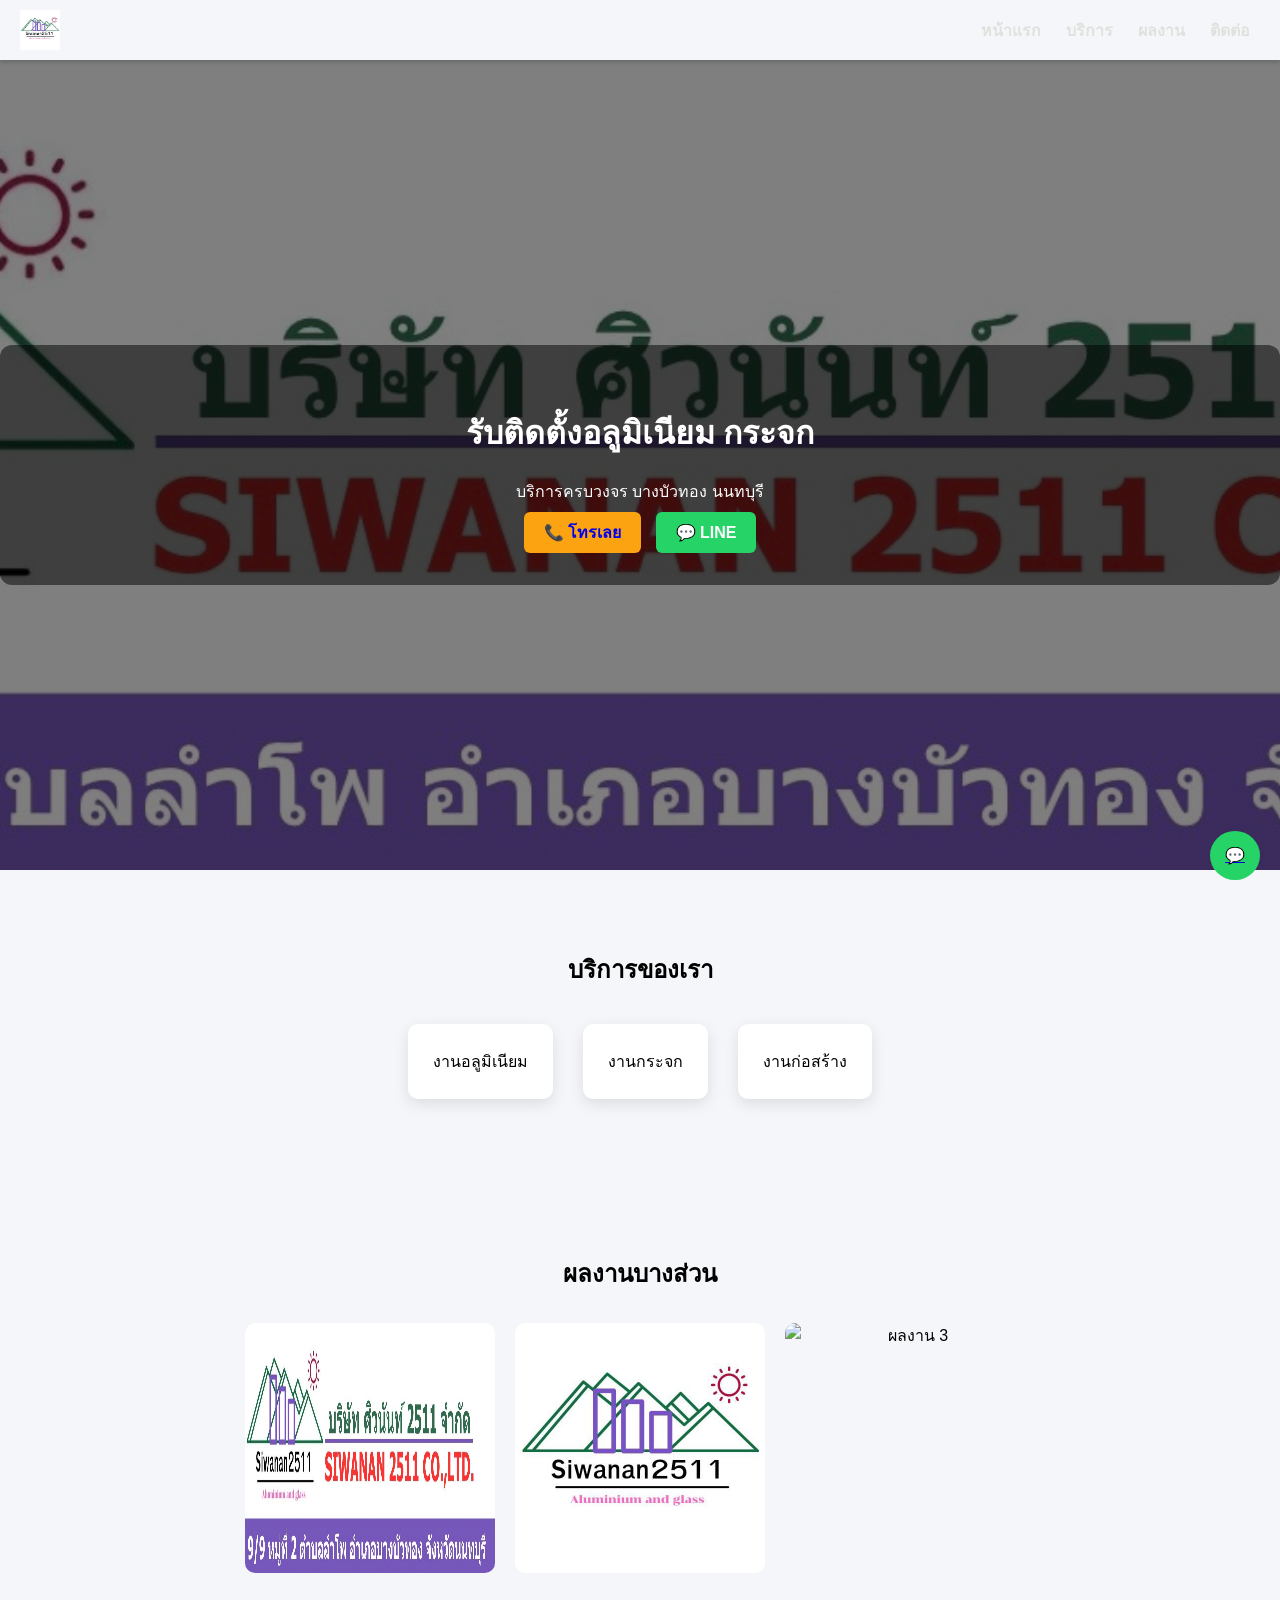
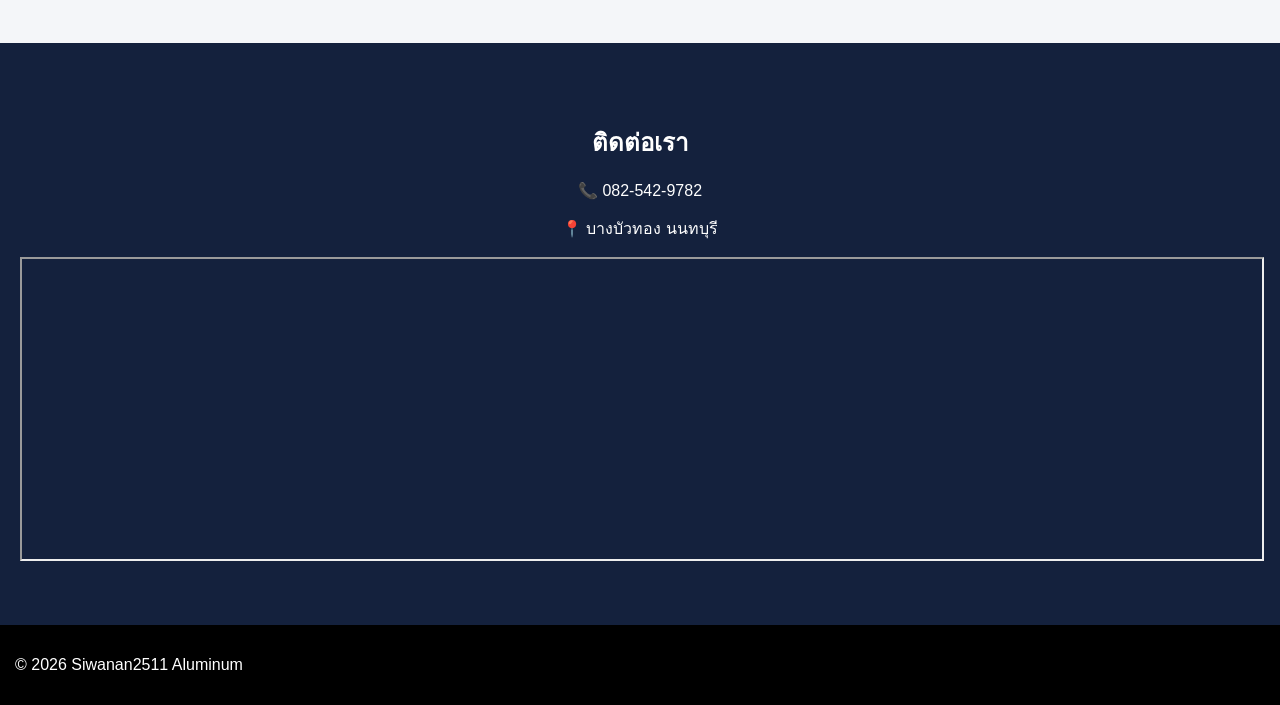
==== index.html @ dfc35857 "30/3/69" ====
<!DOCTYPE html>
<html lang="th">
<head>
<meta charset="UTF-8">
<meta name="viewport" content="width=device-width, initial-scale=1.0">
<title>Siwanan2511 Aluminum - หน้าแรก</title>
<link rel="stylesheet" href="style.css">
<style>
/* Body */
body {
    margin: 0;
    font-family: 'Segoe UI', Arial;
    background: #f4f6f9;
}

/* Navbar */
nav {
    display: flex;
    justify-content: space-between;
    align-items: center;
    padding: 0 20px;
    height: 60px;
    background-image: url('images/.jpg'); /* พื้นหลัง navbar */
    background-size: cover;
    background-position: center;
    color: white;
    position: sticky;
    top: 0;
    z-index: 1000;
    box-shadow: 0 2px 5px rgba(0,0,0,0.2);
}

/* โลโก้เป็นรูป */
nav .logo img {
    height: 40px; /* พอดีกับ navbar */
    display: block;
}

/* Menu */
.menu-toggle {
    display: none;
    font-size: 26px;
    cursor: pointer;
}

.nav-links {
    display: flex;
}

.nav-links a {
    color: #e0e1dd;
    margin-left: 15px;
    text-decoration: none;
    font-weight: bold;
}

/* Hero */
header {
    height: 90vh;
    background: linear-gradient(rgba(0,0,0,0.5), rgba(0,0,0,0.5)),
                url('images/ggez1.jpg');
    background-size: cover;
    background-position: center;
    color: white;
    display: flex;
    flex-direction: column;
    justify-content: center;
    text-align: center;
}

/* Overlay ข้อความ Hero */
.hero-overlay {
    background-color: rgba(0,0,0,0.5);
    padding: 40px 20px;
    border-radius: 12px;
    display: inline-block;
}

/* Buttons */
.btn {
    background: #fca311;
    padding: 12px 20px;
    margin: 5px;
    text-decoration: none;
    border-radius: 6px;
    font-weight: bold;
}

.green {
    background: #25d366;
    color: white;
}

/* Section */
section {
    padding: 60px 20px;
    text-align: center;
}

/* Grid */
.grid {
    display: flex;
    justify-content: center;
    flex-wrap: wrap;
}

.card {
    background: white;
    margin: 15px;
    padding: 25px;
    border-radius: 10px;
    box-shadow: 0 5px 15px rgba(0,0,0,0.1);
}

/* Images */
.grid img {
    width: 250px;
    margin: 10px;
    border-radius: 10px;
}

/* Contact */
#contact {
    background: #14213d;
    color: white;
}

/* Floating */
.float {
    position: fixed;
    bottom: 20px;
    right: 20px;
    background: #25d366;
    padding: 15px;
    border-radius: 50%;
}

/* Footer */
footer {
    background: #000;
    color: white;
    padding: 15px;
}

/* 📱 Mobile */
@media (max-width: 600px) {
    .menu-toggle {
        display: block;
        color: white;
    }

    .nav-links {
        position: absolute;
        top: 60px;
        right: 0;
        background: rgba(0,0,0,0.7);
        width: 100%;
        display: none;
        flex-direction: column;
    }

    .nav-links.show {
        display: flex;
    }

    header {
        height: auto;
        padding: 60px 15px;
    }

    .grid img {
        width: 90%;
    }
}

/* 🎬 Animation */
.fade {
    opacity: 0;
    transform: translateY(30px);
    transition: 0.6s;
}

.fade.show {
    opacity: 1;
    transform: translateY(0);
}
</style>
</head>
<body>

<!-- Navbar -->
<nav>
    <a href="index.html" class="logo">
        <img src="images/ggez2.jpg" alt="Siwanan2511 Logo">
    </a>
    <div class="menu-toggle" onclick="toggleMenu()">☰</div>
    <div class="nav-links" id="navLinks">
        <a href="#home">หน้าแรก</a>
        <a href="services.html">บริการ</a>
        <a href="work.html">ผลงาน</a>
        <a href="#contact">ติดต่อ</a>
    </div>
</nav>

<!-- Hero -->
<header id="home">
    <div class="hero-overlay">
        <h1>รับติดตั้งอลูมิเนียม กระจก</h1>
        <p>บริการครบวงจร บางบัวทอง นนทบุรี</p>
        <div>
            <a href="tel:0825429782" class="btn">📞 โทรเลย</a>
            <a href="https://line.me/ti/p/~siwanan2511" class="btn green">💬 LINE</a>
        </div>
    </div>
</header>

<!-- Services Preview -->
<section class="fade">
    <h2>บริการของเรา</h2>
    <div class="grid">
        <div class="card">งานอลูมิเนียม</div>
        <div class="card">งานกระจก</div>
        <div class="card">งานก่อสร้าง</div>
    </div>
</section>

<!-- Work Preview -->
<section class="fade">
    <h2>ผลงานบางส่วน</h2>
    <div class="grid">
        <img src="images/ggez1.jpg" alt="ผลงาน 1">
        <img src="images/ggez2.jpg" alt="ผลงาน 2">
        <img src="images/work3.jpg" alt="ผลงาน 3">
    </div>
</section>

<!-- Contact -->
<section id="contact" class="fade">
    <h2>ติดต่อเรา</h2>
    <p>📞 082-542-9782</p>
    <p>📍 บางบัวทอง นนทบุรี</p>
    <iframe 
        src="https://www.google.com/maps?q=13.9518981,100.439884&z=18&output=embed"
        width="100%" height="300">
    </iframe>
</section>

<!-- Floating LINE -->
<a href="https://line.me/ti/p/~siwanan2511" class="float">💬</a>

<!-- Footer -->
<footer>
    <p>© 2026 Siwanan2511 Aluminum</p>
</footer>

<!-- Script -->
<script>
function toggleMenu() {
    document.getElementById("navLinks").classList.toggle("show");
}

// Fade animation
const observer = new IntersectionObserver(entries => {
    entries.forEach(entry => {
        if(entry.isIntersecting){
            entry.target.classList.add("show");
        }
    });
});

document.querySelectorAll(".fade").forEach(el => observer.observe(el));
</script>
</body>
</html>
---- style.css ----
body {
    margin: 0;
    font-family: 'Segoe UI', Arial;
    background: #f4f6f9;
}

/* Navbar */
nav {
    display: flex;
    justify-content: space-between;
    padding: 15px 20px;
    background-image: url('images/ggez1.jpg'); /* เปลี่ยนจากสีฟ้าเป็นรูป ggez1 */
    background-size: cover;
    background-position: center;
    color: white;
    position: sticky;
    top: 0;
    height: 60px; /* ย่อให้พอดี */
    z-index: 1000;
    box-shadow: 0 2px 5px rgba(0,0,0,0.2);
}

.logo {
    color: white;
}

/* Menu */
.menu-toggle {
    display: none;
    font-size: 26px;
    cursor: pointer;
}

.nav-links {
    display: flex;
}

.nav-links a {
    color: #e0e1dd;
    margin: 10px;
    text-decoration: none;
}

/* Hero */
header {
    height: 90vh;
    background: linear-gradient(rgba(0,0,0,0.5), rgba(0,0,0,0.5)),
                url('images/ggez1.jpg'); /* เปลี่ยน Hero เป็น ggez1 */
    background-size: cover;
    background-position: center;
    color: white;
    display: flex;
    flex-direction: column;
    justify-content: center;
    text-align: center;
}

/* Hero Overlay ข้อความ */
.hero-overlay {
    background-color: rgba(0,0,0,0.5);
    padding: 40px 20px;
    border-radius: 12px;
    display: inline-block;
}

/* Buttons */
.btn {
    background: #fca311;
    padding: 12px 20px;
    margin: 5px;
    text-decoration: none;
    border-radius: 6px;
    font-weight: bold;
}

.green {
    background: #25d366;
    color: white;
}

/* Section */
section {
    padding: 60px 20px;
    text-align: center;
}

/* Grid */
.grid {
    display: flex;
    justify-content: center;
    flex-wrap: wrap;
}

.card {
    background: white;
    margin: 15px;
    padding: 25px;
    border-radius: 10px;
    box-shadow: 0 5px 15px rgba(0,0,0,0.1);
}

/* Images */
.grid img {
    width: 250px;
    margin: 10px;
    border-radius: 10px;
}

/* Contact */
#contact {
    background: #14213d;
    color: white;
}

/* Floating */
.float {
    position: fixed;
    bottom: 20px;
    right: 20px;
    background: #25d366;
    padding: 15px;
    border-radius: 50%;
}

/* Footer */
footer {
    background: #000;
    color: white;
    padding: 15px;
}

/* 📱 Mobile */
@media (max-width: 600px) {

    .menu-toggle {
        display: block;
        color: white;
    }

    .nav-links {
        position: absolute;
        top: 60px;
        right: 0;
        background: rgba(0,0,0,0.7); /* ปรับให้พื้นหลังเมนูมือถือโปร่ง */
        width: 100%;
        display: none;
        flex-direction: column;
    }

    .nav-links.show {
        display: flex;
    }

    header {
        height: auto;
        padding: 60px 15px;
    }

    .grid img {
        width: 90%;
    }
}

/* 🎬 Animation */
.fade {
    opacity: 0;
    transform: translateY(30px);
    transition: 0.6s;
}

.fade.show {
    opacity: 1;
    transform: translateY(0);
}
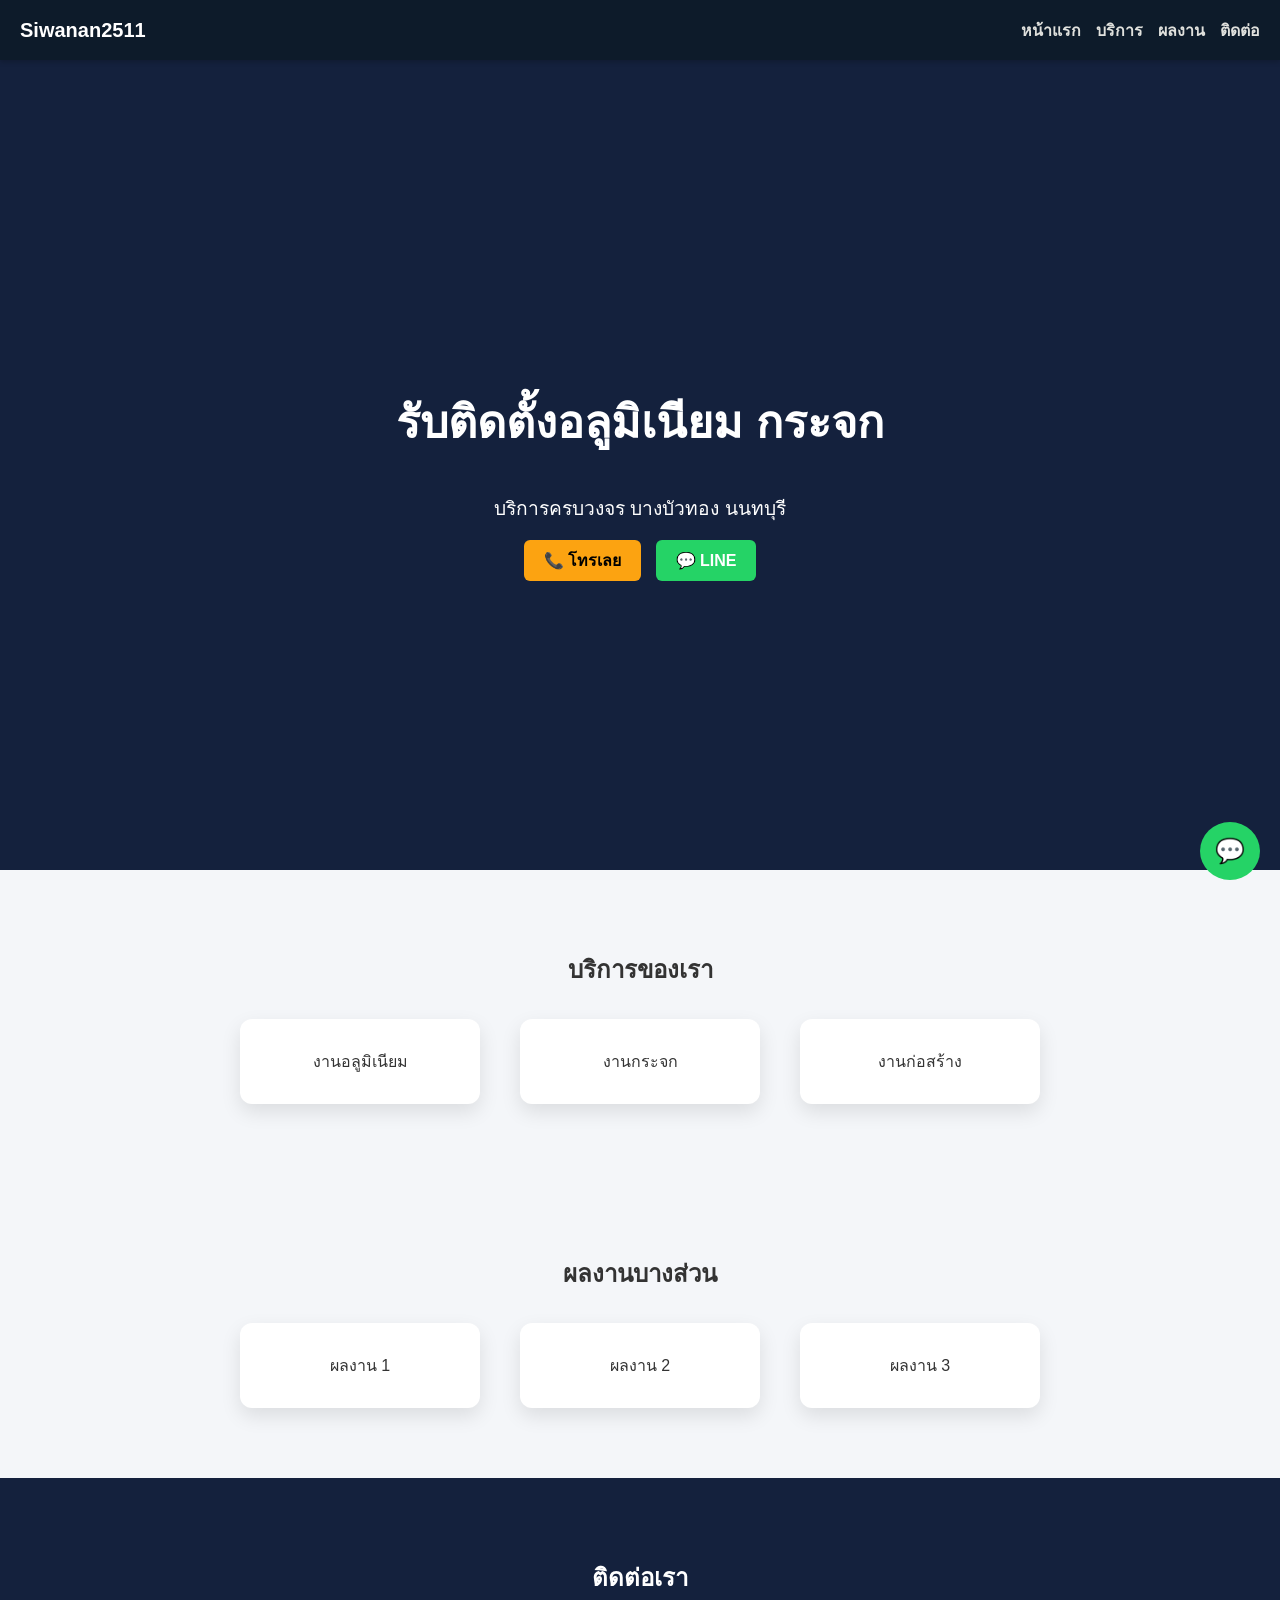
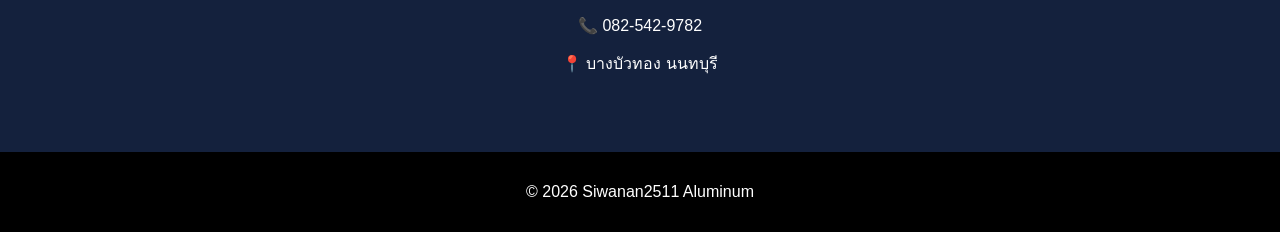
==== commit 69b3fc20: "30/3/69" ====
--- a/index.html
+++ b/index.html
@@ -4,13 +4,13 @@
 <meta charset="UTF-8">
 <meta name="viewport" content="width=device-width, initial-scale=1.0">
 <title>Siwanan2511 Aluminum - หน้าแรก</title>
-<link rel="stylesheet" href="style.css">
 <style>
 /* Body */
 body {
     margin: 0;
-    font-family: 'Segoe UI', Arial;
+    font-family: 'Segoe UI', Arial, sans-serif;
     background: #f4f6f9;
+    color: #333;
 }
 
 /* Navbar */
@@ -20,9 +20,7 @@
     align-items: center;
     padding: 0 20px;
     height: 60px;
-    background-image: url('images/.jpg'); /* พื้นหลัง navbar */
-    background-size: cover;
-    background-position: center;
+    background-color: #0d1b2a; /* สี navbar */
     color: white;
     position: sticky;
     top: 0;
@@ -30,10 +28,9 @@
     box-shadow: 0 2px 5px rgba(0,0,0,0.2);
 }
 
-/* โลโก้เป็นรูป */
-nav .logo img {
-    height: 40px; /* พอดีกับ navbar */
-    display: block;
+nav .logo {
+    font-weight: bold;
+    font-size: 20px;
 }
 
 /* Menu */
@@ -57,23 +54,23 @@
 /* Hero */
 header {
     height: 90vh;
-    background: linear-gradient(rgba(0,0,0,0.5), rgba(0,0,0,0.5)),
-                url('images/ggez1.jpg');
-    background-size: cover;
-    background-position: center;
+    background-color: #14213d; /* สีพื้น Hero */
     color: white;
     display: flex;
     flex-direction: column;
     justify-content: center;
     text-align: center;
-}
-
-/* Overlay ข้อความ Hero */
-.hero-overlay {
-    background-color: rgba(0,0,0,0.5);
-    padding: 40px 20px;
-    border-radius: 12px;
-    display: inline-block;
+    padding: 0 20px;
+}
+
+header h1 {
+    font-size: 2.8rem;
+    margin-bottom: 15px;
+}
+
+header p {
+    font-size: 1.2rem;
+    margin-bottom: 25px;
 }
 
 /* Buttons */
@@ -84,6 +81,12 @@
     text-decoration: none;
     border-radius: 6px;
     font-weight: bold;
+    color: #000;
+    transition: 0.3s;
+}
+
+.btn:hover {
+    opacity: 0.9;
 }
 
 .green {
@@ -102,21 +105,23 @@
     display: flex;
     justify-content: center;
     flex-wrap: wrap;
+    gap: 20px;
 }
 
 .card {
     background: white;
-    margin: 15px;
-    padding: 25px;
-    border-radius: 10px;
-    box-shadow: 0 5px 15px rgba(0,0,0,0.1);
-}
-
-/* Images */
-.grid img {
-    width: 250px;
     margin: 10px;
-    border-radius: 10px;
+    padding: 30px 20px;
+    border-radius: 12px;
+    box-shadow: 0 8px 20px rgba(0,0,0,0.1);
+    min-width: 200px;
+    max-width: 300px;
+    transition: 0.3s;
+}
+
+.card:hover {
+    transform: translateY(-5px);
+    box-shadow: 0 12px 25px rgba(0,0,0,0.15);
 }
 
 /* Contact */
@@ -125,7 +130,7 @@
     color: white;
 }
 
-/* Floating */
+/* Floating LINE */
 .float {
     position: fixed;
     bottom: 20px;
@@ -133,6 +138,8 @@
     background: #25d366;
     padding: 15px;
     border-radius: 50%;
+    text-decoration: none;
+    font-size: 24px;
 }
 
 /* Footer */
@@ -140,6 +147,7 @@
     background: #000;
     color: white;
     padding: 15px;
+    text-align: center;
 }
 
 /* 📱 Mobile */
@@ -153,27 +161,32 @@
         position: absolute;
         top: 60px;
         right: 0;
-        background: rgba(0,0,0,0.7);
+        background: rgba(0,0,0,0.8);
         width: 100%;
         display: none;
         flex-direction: column;
+        padding: 15px 0;
     }
 
     .nav-links.show {
         display: flex;
     }
 
-    header {
-        height: auto;
-        padding: 60px 15px;
-    }
-
-    .grid img {
-        width: 90%;
-    }
-}
-
-/* 🎬 Animation */
+    header h1 {
+        font-size: 2rem;
+    }
+
+    header p {
+        font-size: 1rem;
+    }
+
+    .grid {
+        flex-direction: column;
+        align-items: center;
+    }
+}
+
+/* 🎬 Fade animation */
 .fade {
     opacity: 0;
     transform: translateY(30px);
@@ -190,32 +203,28 @@
 
 <!-- Navbar -->
 <nav>
-    <a href="index.html" class="logo">
-        <img src="images/ggez2.jpg" alt="Siwanan2511 Logo">
-    </a>
+    <div class="logo">Siwanan2511</div>
     <div class="menu-toggle" onclick="toggleMenu()">☰</div>
     <div class="nav-links" id="navLinks">
         <a href="#home">หน้าแรก</a>
-        <a href="services.html">บริการ</a>
-        <a href="work.html">ผลงาน</a>
+        <a href="#services">บริการ</a>
+        <a href="#work">ผลงาน</a>
         <a href="#contact">ติดต่อ</a>
     </div>
 </nav>
 
 <!-- Hero -->
 <header id="home">
-    <div class="hero-overlay">
-        <h1>รับติดตั้งอลูมิเนียม กระจก</h1>
-        <p>บริการครบวงจร บางบัวทอง นนทบุรี</p>
-        <div>
-            <a href="tel:0825429782" class="btn">📞 โทรเลย</a>
-            <a href="https://line.me/ti/p/~siwanan2511" class="btn green">💬 LINE</a>
-        </div>
+    <h1>รับติดตั้งอลูมิเนียม กระจก</h1>
+    <p>บริการครบวงจร บางบัวทอง นนทบุรี</p>
+    <div>
+        <a href="tel:0825429782" class="btn">📞 โทรเลย</a>
+        <a href="https://line.me/ti/p/~siwanan2511" class="btn green">💬 LINE</a>
     </div>
 </header>
 
-<!-- Services Preview -->
-<section class="fade">
+<!-- Services -->
+<section id="services" class="fade">
     <h2>บริการของเรา</h2>
     <div class="grid">
         <div class="card">งานอลูมิเนียม</div>
@@ -224,13 +233,13 @@
     </div>
 </section>
 
-<!-- Work Preview -->
-<section class="fade">
+<!-- Work -->
+<section id="work" class="fade">
     <h2>ผลงานบางส่วน</h2>
     <div class="grid">
-        <img src="images/ggez1.jpg" alt="ผลงาน 1">
-        <img src="images/ggez2.jpg" alt="ผลงาน 2">
-        <img src="images/work3.jpg" alt="ผลงาน 3">
+        <div class="card">ผลงาน 1</div>
+        <div class="card">ผลงาน 2</div>
+        <div class="card">ผลงาน 3</div>
     </div>
 </section>
 
@@ -239,10 +248,6 @@
     <h2>ติดต่อเรา</h2>
     <p>📞 082-542-9782</p>
     <p>📍 บางบัวทอง นนทบุรี</p>
-    <iframe 
-        src="https://www.google.com/maps?q=13.9518981,100.439884&z=18&output=embed"
-        width="100%" height="300">
-    </iframe>
 </section>
 
 <!-- Floating LINE -->
@@ -253,7 +258,6 @@
     <p>© 2026 Siwanan2511 Aluminum</p>
 </footer>
 
-<!-- Script -->
 <script>
 function toggleMenu() {
     document.getElementById("navLinks").classList.toggle("show");
@@ -267,7 +271,6 @@
         }
     });
 });
-
 document.querySelectorAll(".fade").forEach(el => observer.observe(el));
 </script>
 </body>
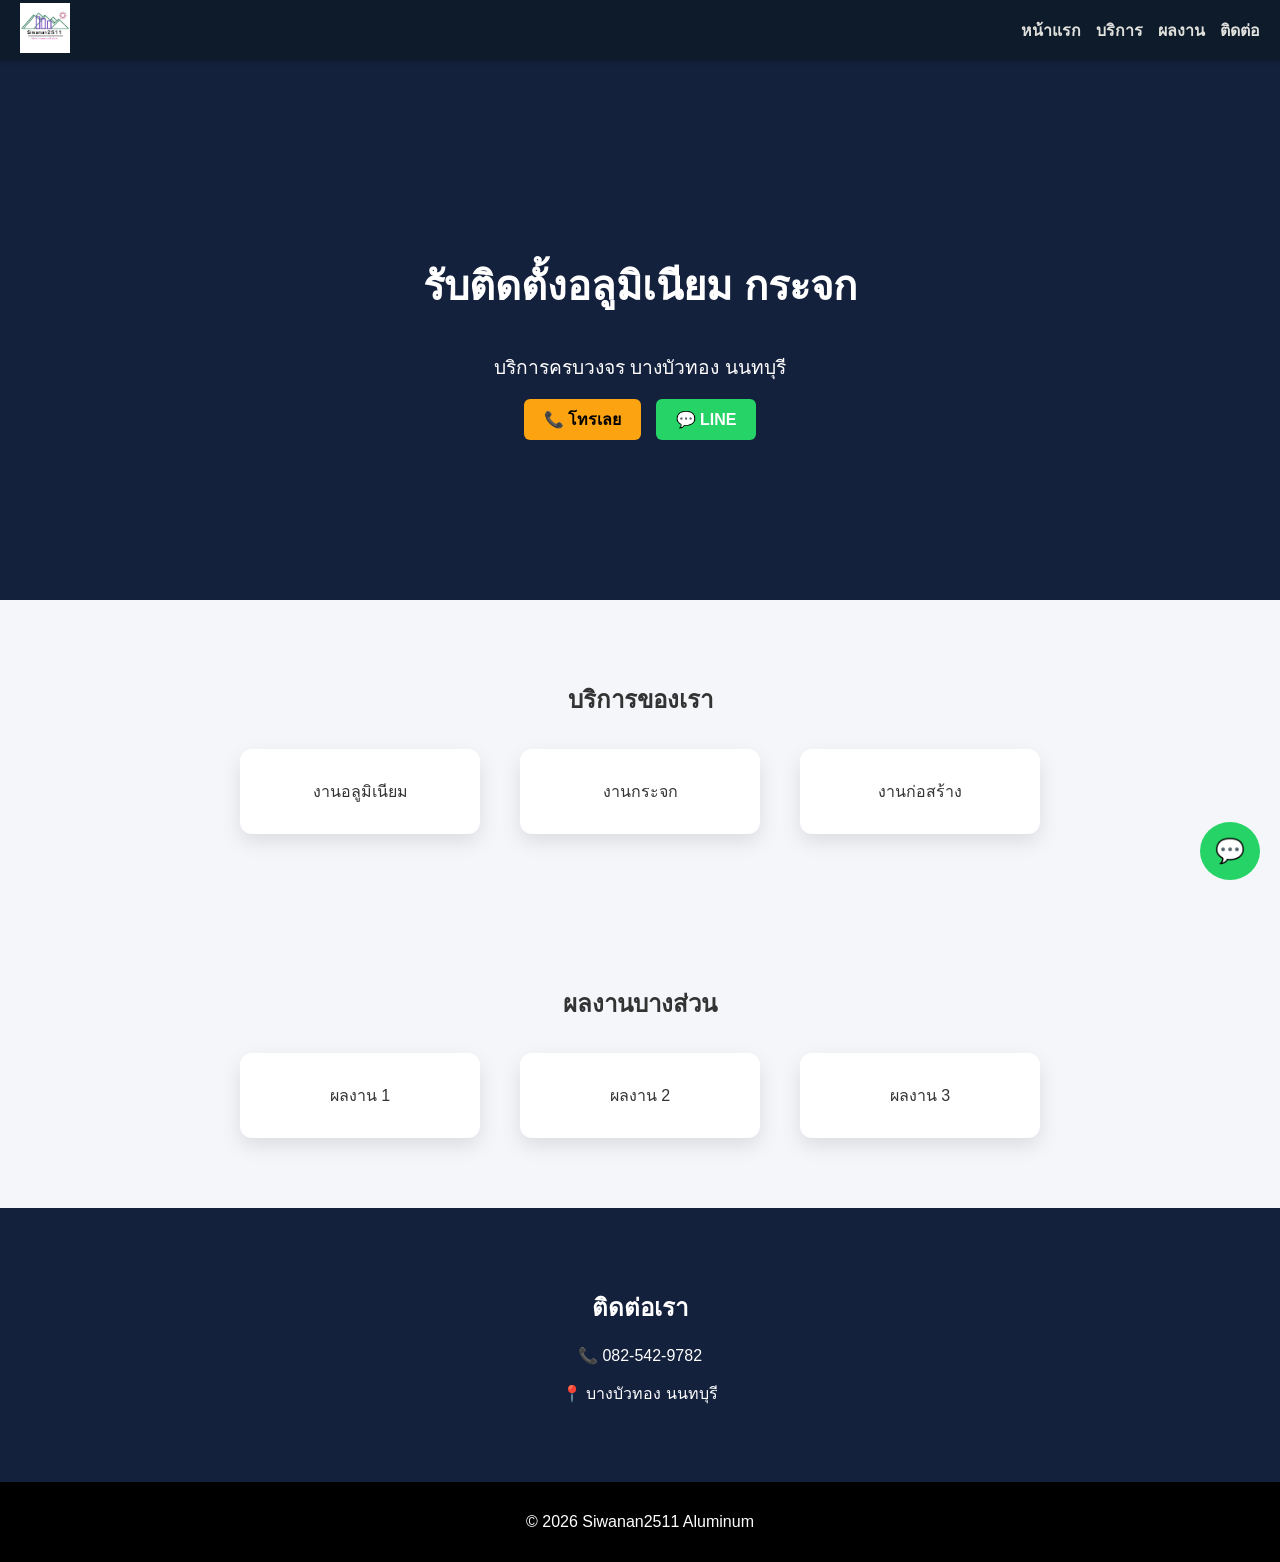
==== commit 03a5757d: "30/3/69" ====
--- a/index.html
+++ b/index.html
@@ -20,7 +20,7 @@
     align-items: center;
     padding: 0 20px;
     height: 60px;
-    background-color: #0d1b2a; /* สี navbar */
+    background-color: #0d1b2a;
     color: white;
     position: sticky;
     top: 0;
@@ -28,9 +28,9 @@
     box-shadow: 0 2px 5px rgba(0,0,0,0.2);
 }
 
-nav .logo {
-    font-weight: bold;
-    font-size: 20px;
+nav .logo img {
+    height: 50px;
+    max-width: 150px;
 }
 
 /* Menu */
@@ -53,8 +53,8 @@
 
 /* Hero */
 header {
-    height: 90vh;
-    background-color: #14213d; /* สีพื้น Hero */
+    height: 60vh;
+    background-color: #14213d;
     color: white;
     display: flex;
     flex-direction: column;
@@ -64,7 +64,7 @@
 }
 
 header h1 {
-    font-size: 2.8rem;
+    font-size: 2.5rem;
     margin-bottom: 15px;
 }
 
@@ -94,7 +94,7 @@
     color: white;
 }
 
-/* Section */
+/* Sections */
 section {
     padding: 60px 20px;
     text-align: center;
@@ -161,7 +161,7 @@
         position: absolute;
         top: 60px;
         right: 0;
-        background: rgba(0,0,0,0.8);
+        background: rgba(0,0,0,0.9);
         width: 100%;
         display: none;
         flex-direction: column;
@@ -186,7 +186,7 @@
     }
 }
 
-/* 🎬 Fade animation */
+/* Fade animation */
 .fade {
     opacity: 0;
     transform: translateY(30px);
@@ -203,7 +203,9 @@
 
 <!-- Navbar -->
 <nav>
-    <div class="logo">Siwanan2511</div>
+    <a href="#home" class="logo">
+        <img src="images/ggez2.jpg" alt="Siwanan2511 Logo">
+    </a>
     <div class="menu-toggle" onclick="toggleMenu()">☰</div>
     <div class="nav-links" id="navLinks">
         <a href="#home">หน้าแรก</a>
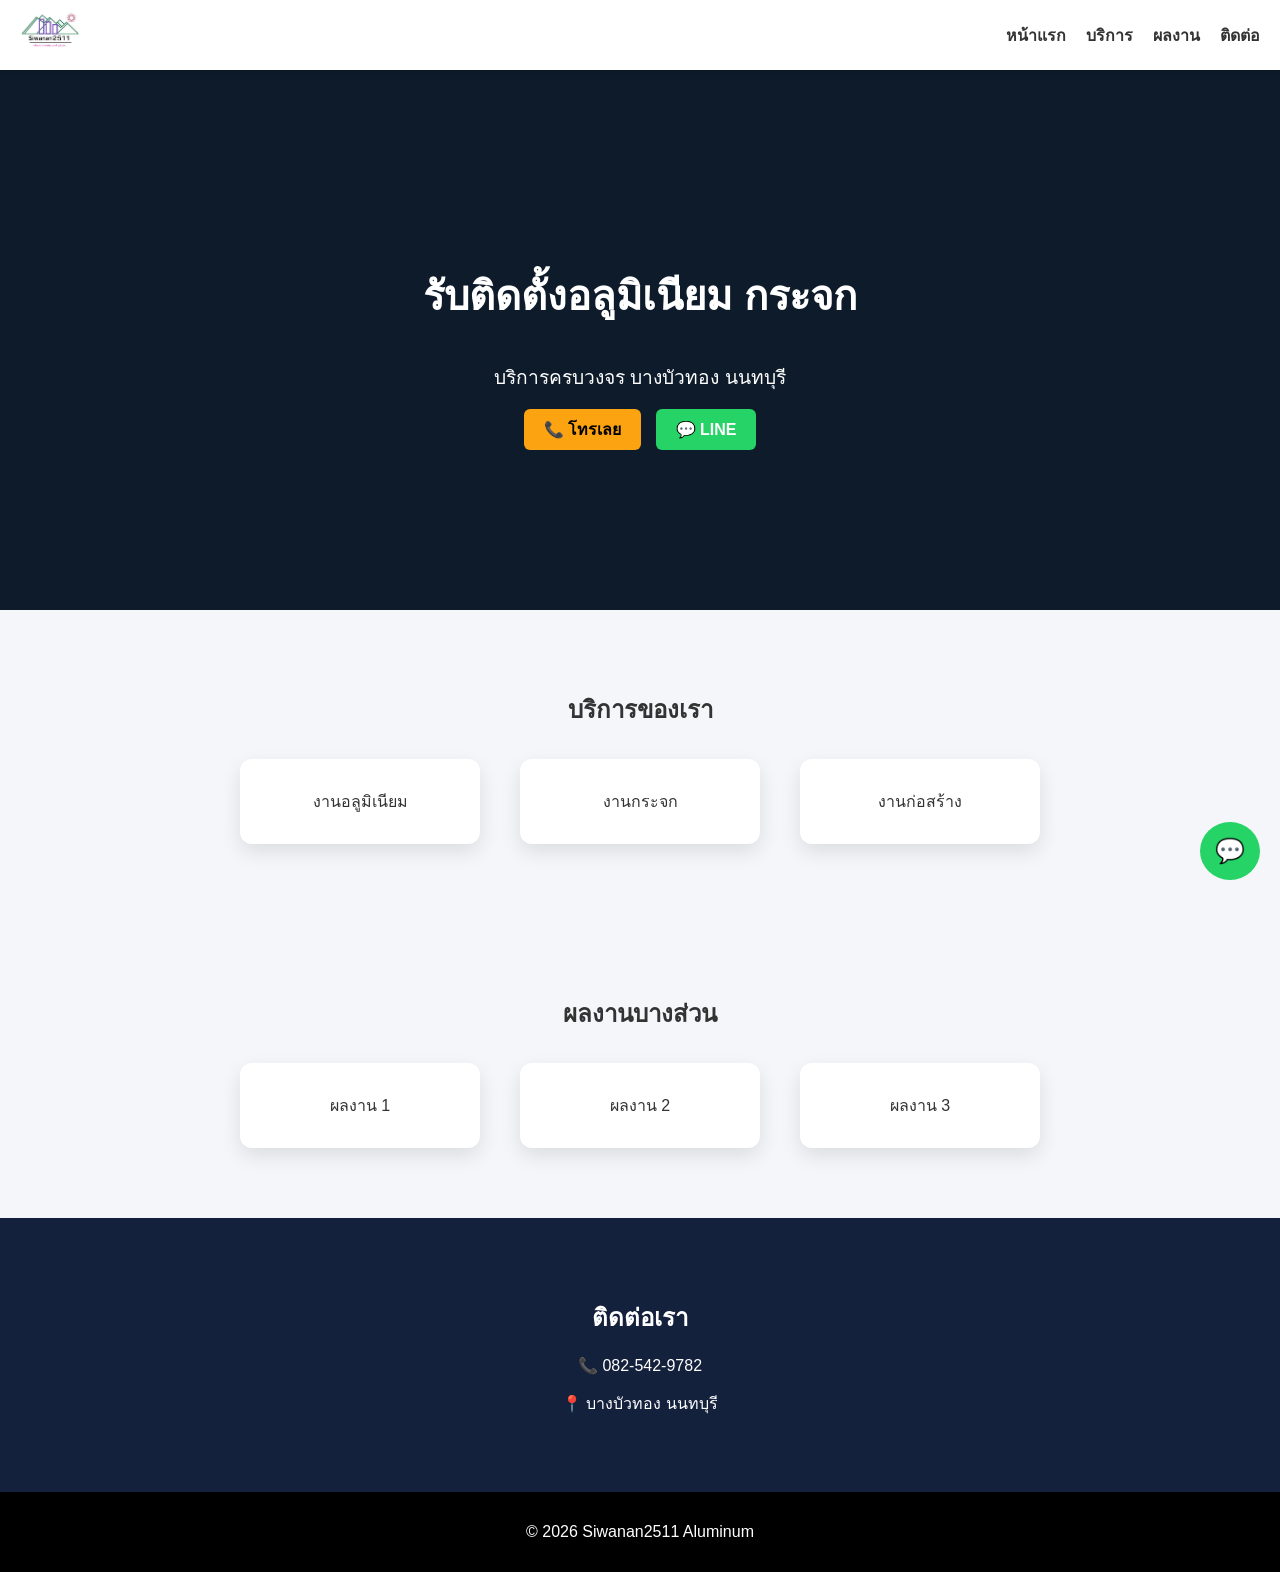
==== commit 982ec67e: "30/3/69" ====
--- a/index.html
+++ b/index.html
@@ -19,17 +19,16 @@
     justify-content: space-between;
     align-items: center;
     padding: 0 20px;
-    height: 60px;
-    background-color: #0d1b2a;
-    color: white;
+    height: 70px;
+    background-color: #ffffff; /* สีพื้นสว่างเพื่อให้โลโก้เด่น */
+    box-shadow: 0 2px 6px rgba(0,0,0,0.15);
     position: sticky;
     top: 0;
     z-index: 1000;
-    box-shadow: 0 2px 5px rgba(0,0,0,0.2);
 }
 
 nav .logo img {
-    height: 50px;
+    height: 60px; /* ทำให้โลโก้เด่นขึ้น */
     max-width: 150px;
 }
 
@@ -38,27 +37,35 @@
     display: none;
     font-size: 26px;
     cursor: pointer;
+    color: #333;
 }
 
 .nav-links {
     display: flex;
+    align-items: center;
 }
 
 .nav-links a {
-    color: #e0e1dd;
-    margin-left: 15px;
+    color: #333;
+    margin-left: 20px;
     text-decoration: none;
     font-weight: bold;
+    transition: 0.3s;
+}
+
+.nav-links a:hover {
+    color: #fca311;
 }
 
 /* Hero */
 header {
     height: 60vh;
-    background-color: #14213d;
+    background-color: #0d1b2a; /* สีพื้นเข้มให้ตัดกับโลโก้ */
     color: white;
     display: flex;
     flex-direction: column;
     justify-content: center;
+    align-items: center;
     text-align: center;
     padding: 0 20px;
 }
@@ -154,18 +161,18 @@
 @media (max-width: 600px) {
     .menu-toggle {
         display: block;
-        color: white;
     }
 
     .nav-links {
         position: absolute;
-        top: 60px;
+        top: 70px;
         right: 0;
-        background: rgba(0,0,0,0.9);
+        background: white;
         width: 100%;
         display: none;
         flex-direction: column;
         padding: 15px 0;
+        box-shadow: 0 2px 6px rgba(0,0,0,0.15);
     }
 
     .nav-links.show {
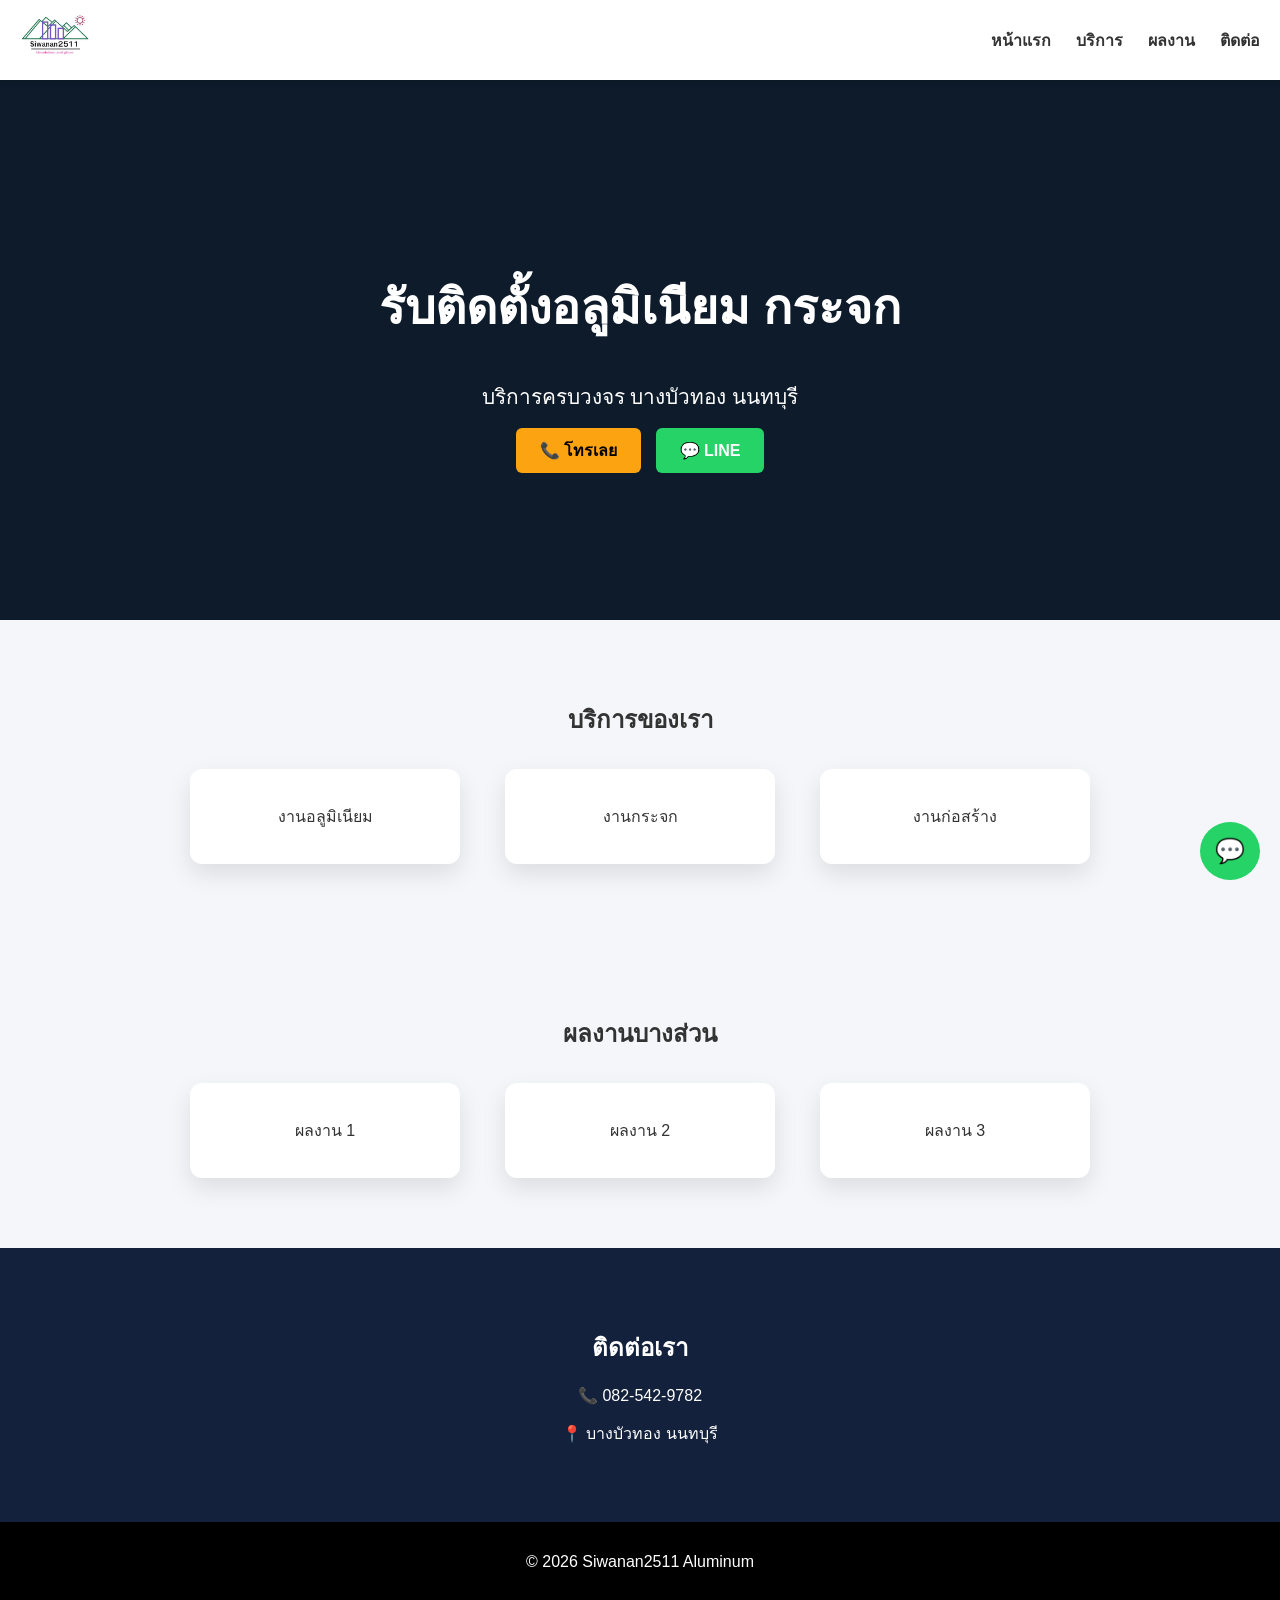
==== commit 3168e6bb: "30/3/69" ====
--- a/index.html
+++ b/index.html
@@ -3,9 +3,8 @@
 <head>
 <meta charset="UTF-8">
 <meta name="viewport" content="width=device-width, initial-scale=1.0">
-<title>Siwanan2511 Aluminum - หน้าแรก</title>
+<title>Siwanan2511 Aluminum</title>
 <style>
-/* Body */
 body {
     margin: 0;
     font-family: 'Segoe UI', Arial, sans-serif;
@@ -19,8 +18,8 @@
     justify-content: space-between;
     align-items: center;
     padding: 0 20px;
-    height: 70px;
-    background-color: #ffffff; /* สีพื้นสว่างเพื่อให้โลโก้เด่น */
+    height: 80px; /* สูงขึ้นให้โลโก้ใหญ่ขึ้น */
+    background-color: #ffffff;
     box-shadow: 0 2px 6px rgba(0,0,0,0.15);
     position: sticky;
     top: 0;
@@ -28,14 +27,14 @@
 }
 
 nav .logo img {
-    height: 60px; /* ทำให้โลโก้เด่นขึ้น */
-    max-width: 150px;
+    height: 70px; /* โลโก้ใหญ่ขึ้น */
+    max-width: 180px;
 }
 
 /* Menu */
 .menu-toggle {
     display: none;
-    font-size: 26px;
+    font-size: 28px;
     cursor: pointer;
     color: #333;
 }
@@ -47,7 +46,7 @@
 
 .nav-links a {
     color: #333;
-    margin-left: 20px;
+    margin-left: 25px;
     text-decoration: none;
     font-weight: bold;
     transition: 0.3s;
@@ -60,7 +59,7 @@
 /* Hero */
 header {
     height: 60vh;
-    background-color: #0d1b2a; /* สีพื้นเข้มให้ตัดกับโลโก้ */
+    background-color: #0d1b2a;
     color: white;
     display: flex;
     flex-direction: column;
@@ -71,19 +70,19 @@
 }
 
 header h1 {
-    font-size: 2.5rem;
+    font-size: 3rem; /* ตัวใหญ่ขึ้น */
     margin-bottom: 15px;
 }
 
 header p {
-    font-size: 1.2rem;
+    font-size: 1.3rem;
     margin-bottom: 25px;
 }
 
 /* Buttons */
 .btn {
     background: #fca311;
-    padding: 12px 20px;
+    padding: 14px 24px;
     margin: 5px;
     text-decoration: none;
     border-radius: 6px;
@@ -112,23 +111,23 @@
     display: flex;
     justify-content: center;
     flex-wrap: wrap;
-    gap: 20px;
+    gap: 25px;
 }
 
 .card {
     background: white;
     margin: 10px;
-    padding: 30px 20px;
+    padding: 35px 25px;
     border-radius: 12px;
-    box-shadow: 0 8px 20px rgba(0,0,0,0.1);
-    min-width: 200px;
-    max-width: 300px;
+    box-shadow: 0 10px 25px rgba(0,0,0,0.1);
+    min-width: 220px;
+    max-width: 320px;
     transition: 0.3s;
 }
 
 .card:hover {
-    transform: translateY(-5px);
-    box-shadow: 0 12px 25px rgba(0,0,0,0.15);
+    transform: translateY(-7px);
+    box-shadow: 0 14px 30px rgba(0,0,0,0.15);
 }
 
 /* Contact */
@@ -157,7 +156,7 @@
     text-align: center;
 }
 
-/* 📱 Mobile */
+/* Mobile */
 @media (max-width: 600px) {
     .menu-toggle {
         display: block;
@@ -165,7 +164,7 @@
 
     .nav-links {
         position: absolute;
-        top: 70px;
+        top: 80px;
         right: 0;
         background: white;
         width: 100%;
@@ -180,7 +179,7 @@
     }
 
     header h1 {
-        font-size: 2rem;
+        font-size: 2.2rem;
     }
 
     header p {
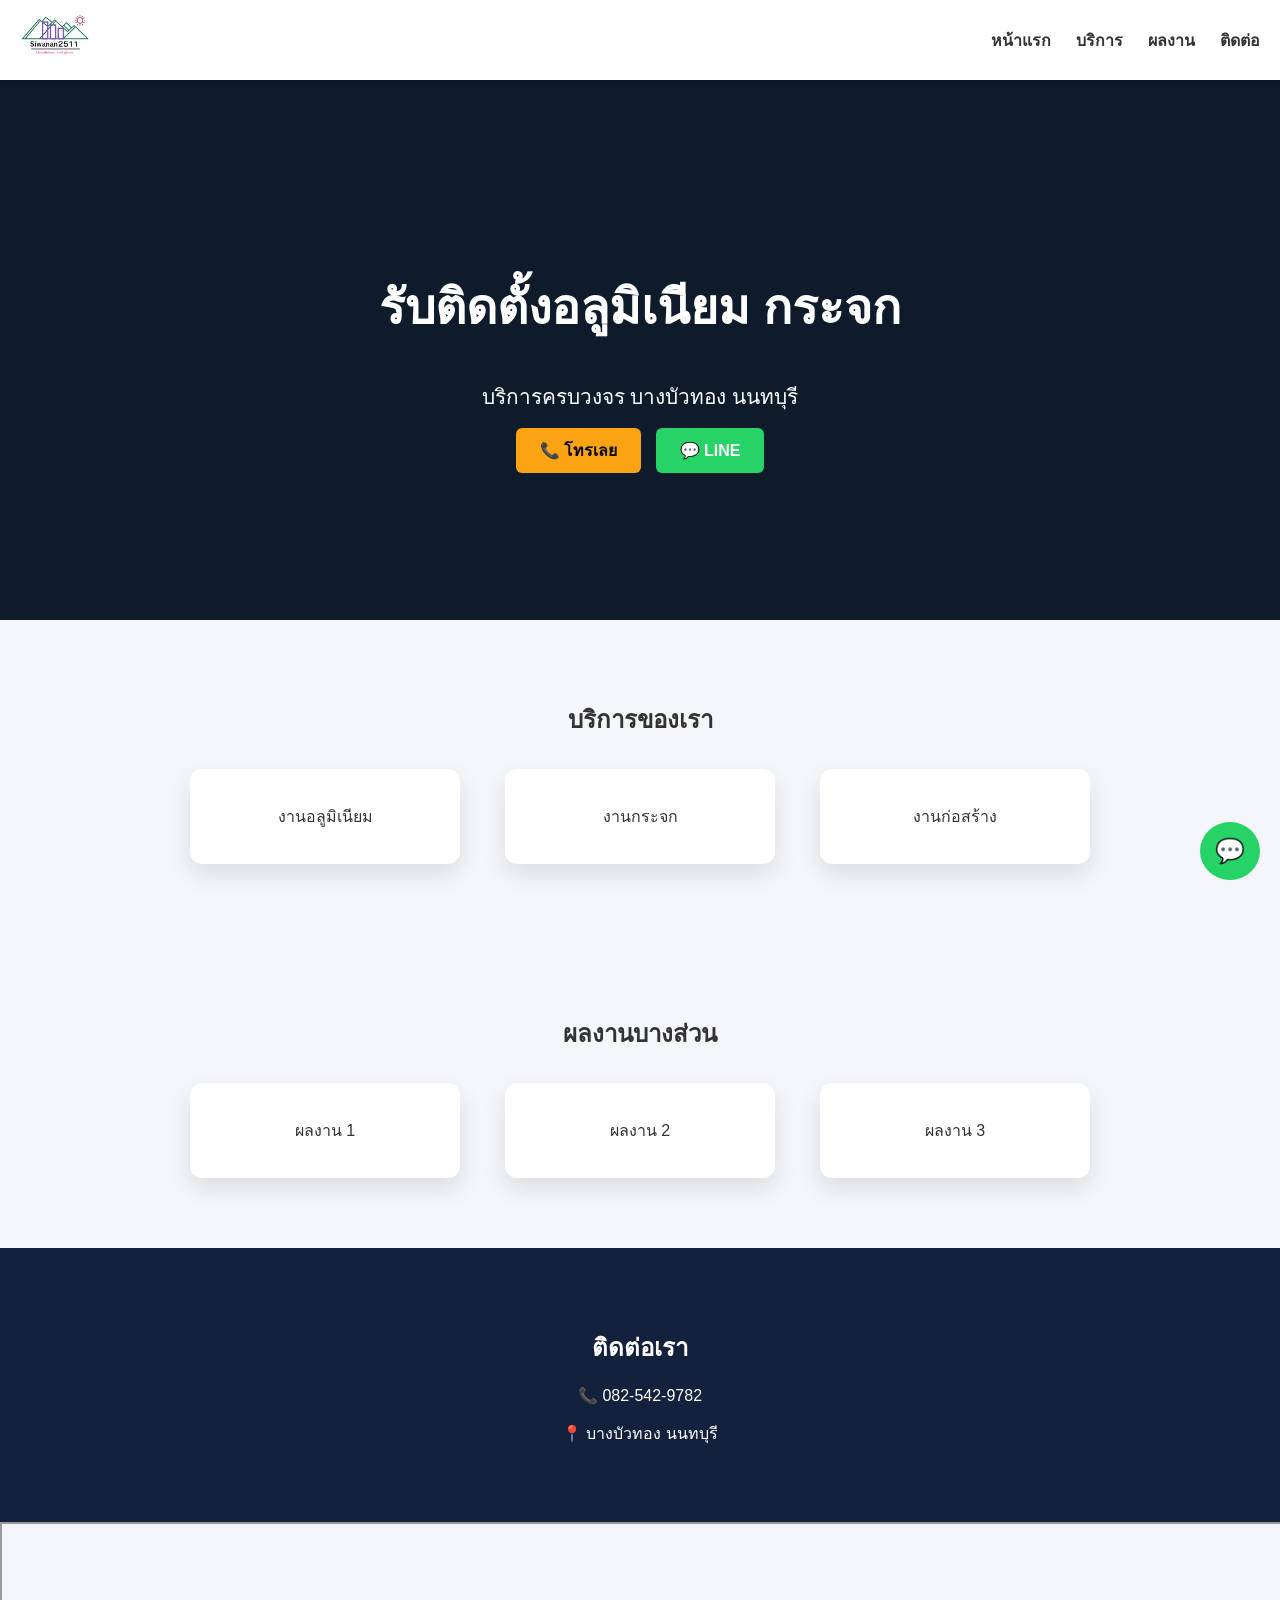
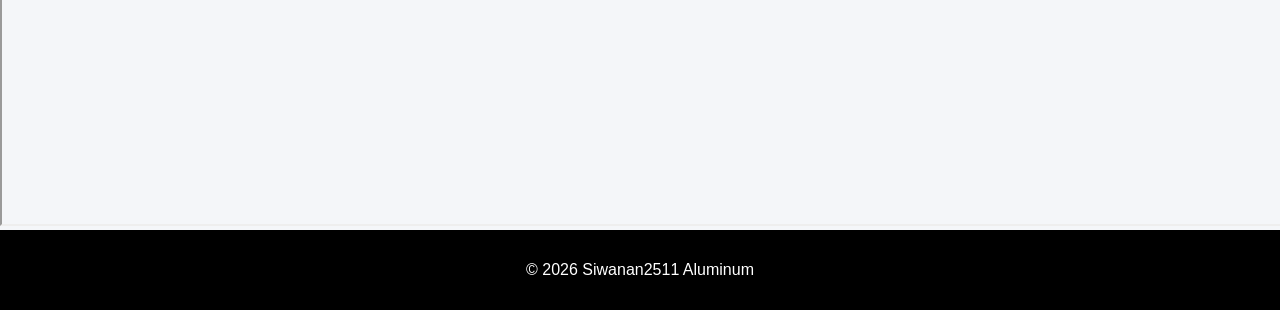
==== commit a4e3e5a6: "30/3/69" ====
--- a/index.html
+++ b/index.html
@@ -257,6 +257,10 @@
     <p>📞 082-542-9782</p>
     <p>📍 บางบัวทอง นนทบุรี</p>
 </section>
+    <iframe 
+        src="https://www.google.com/maps?q=13.9518981,100.439884&z=18&output=embed"
+        width="100%" height="300">
+    </iframe>
 
 <!-- Floating LINE -->
 <a href="https://line.me/ti/p/~siwanan2511" class="float">💬</a>
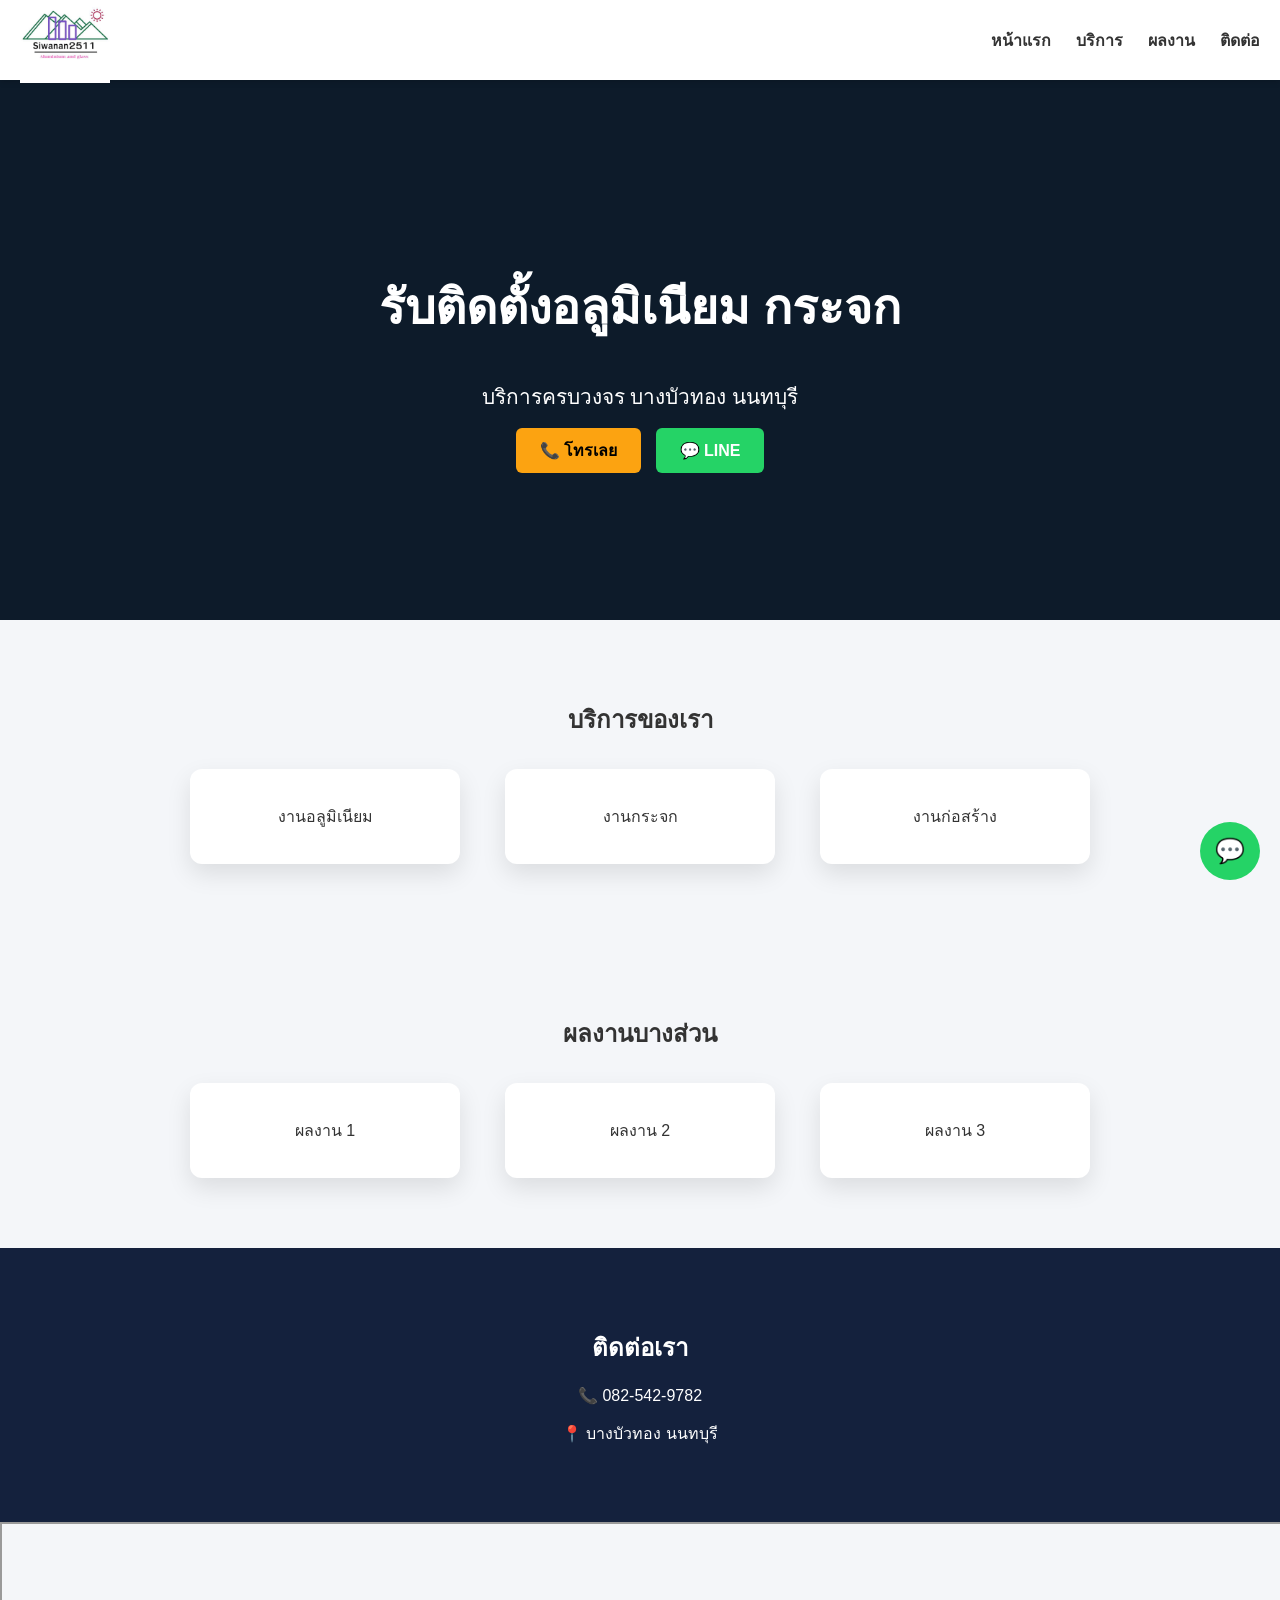
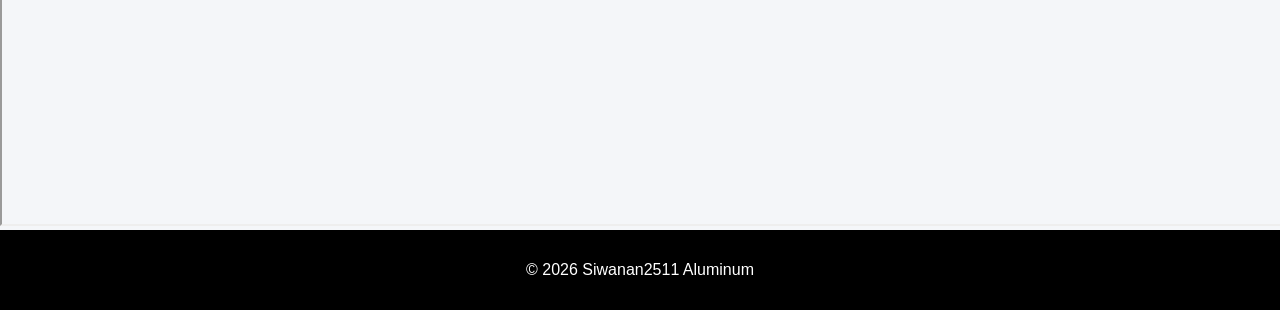
==== commit 5d7021bd: "30/3/69" ====
--- a/index.html
+++ b/index.html
@@ -27,8 +27,8 @@
 }
 
 nav .logo img {
-    height: 70px; /* โลโก้ใหญ่ขึ้น */
-    max-width: 180px;
+    height: 90px; /* โลโก้ใหญ่ขึ้น */
+    max-width: 200px;
 }
 
 /* Menu */
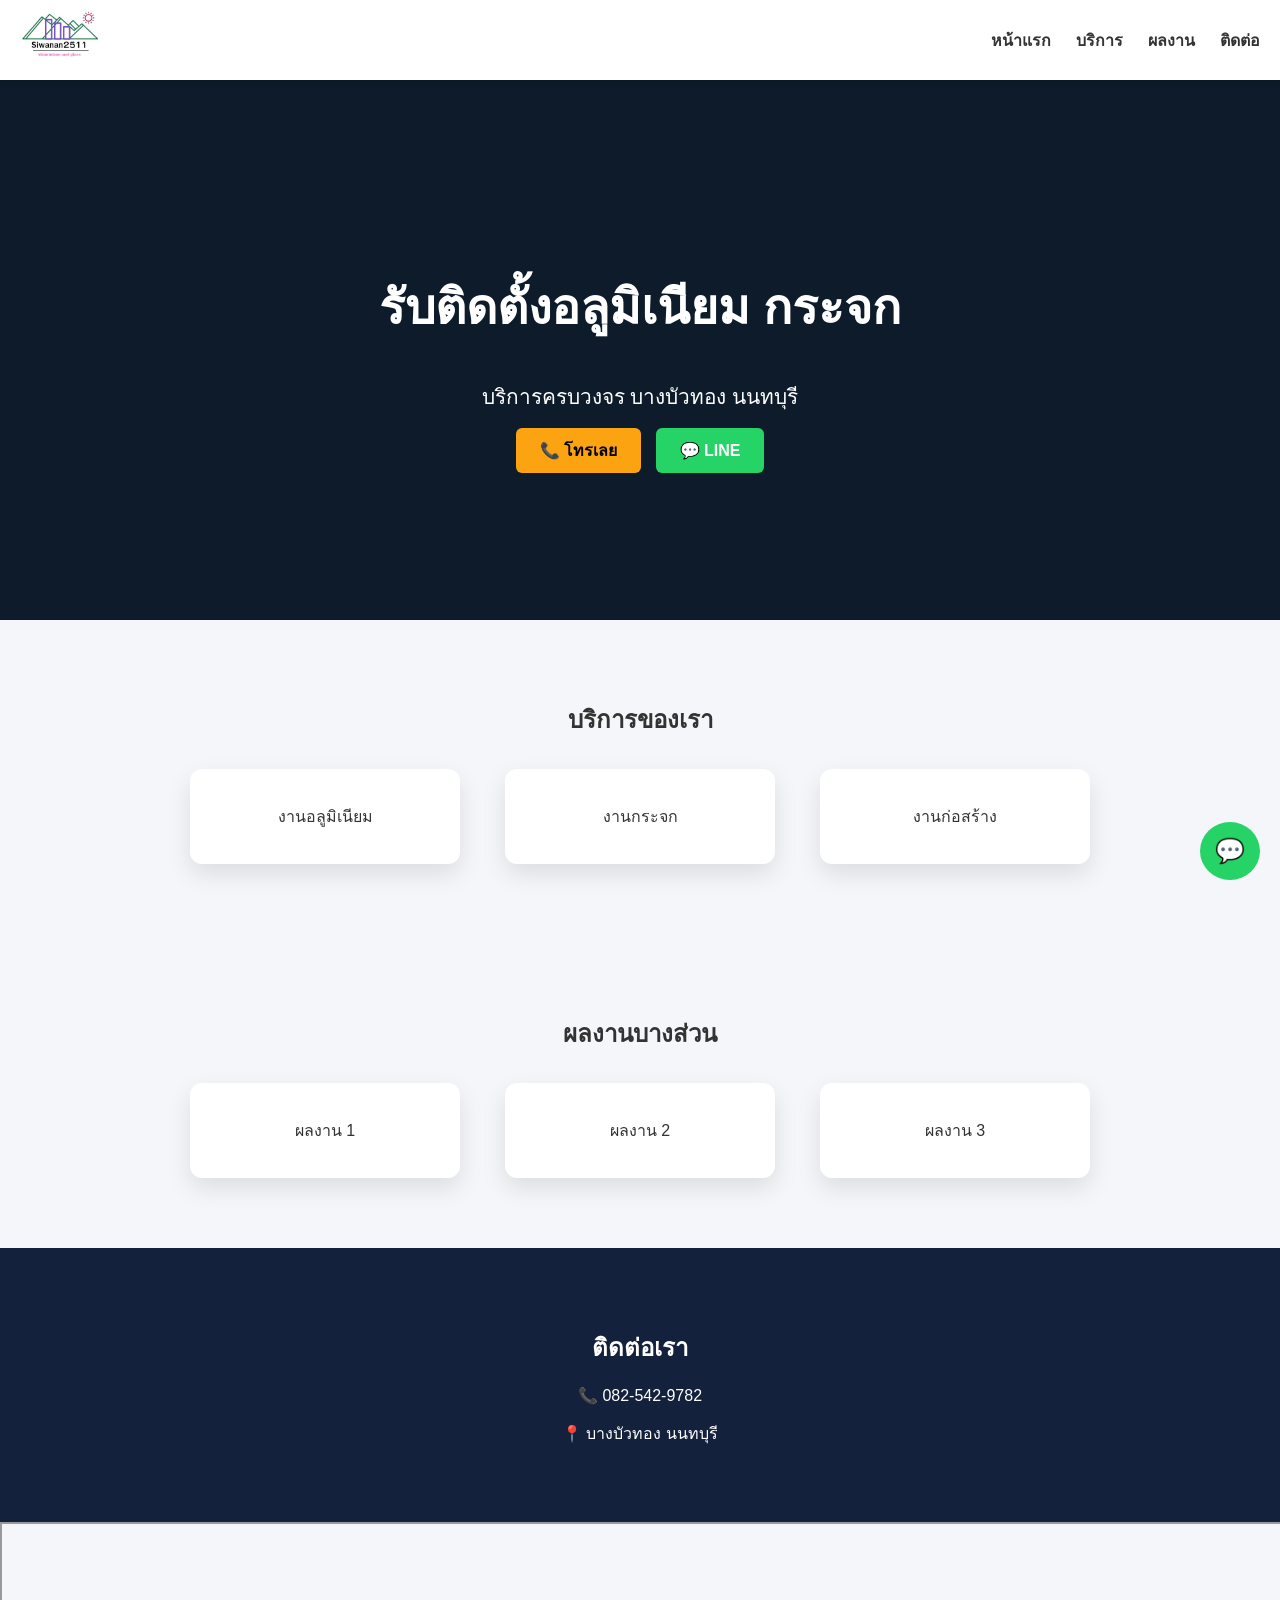
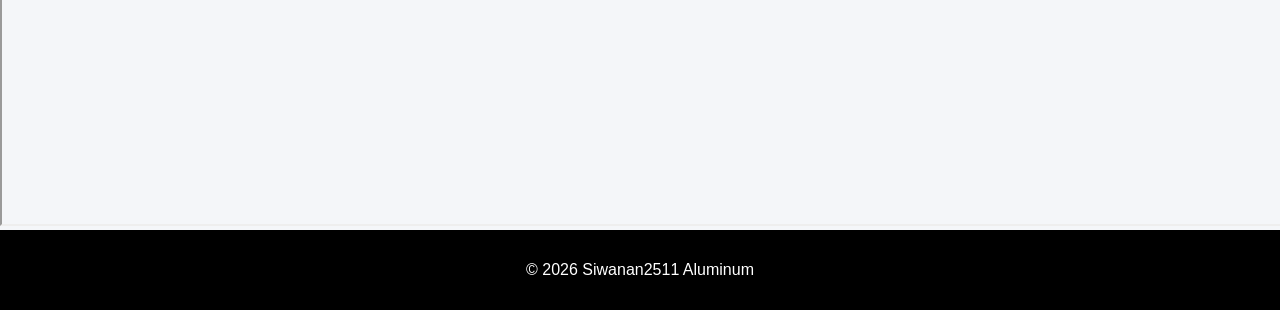
==== commit d234abdf: "30/3/69" ====
--- a/index.html
+++ b/index.html
@@ -27,7 +27,7 @@
 }
 
 nav .logo img {
-    height: 90px; /* โลโก้ใหญ่ขึ้น */
+    height: 80px; /* โลโก้ใหญ่ขึ้น */
     max-width: 200px;
 }
 
